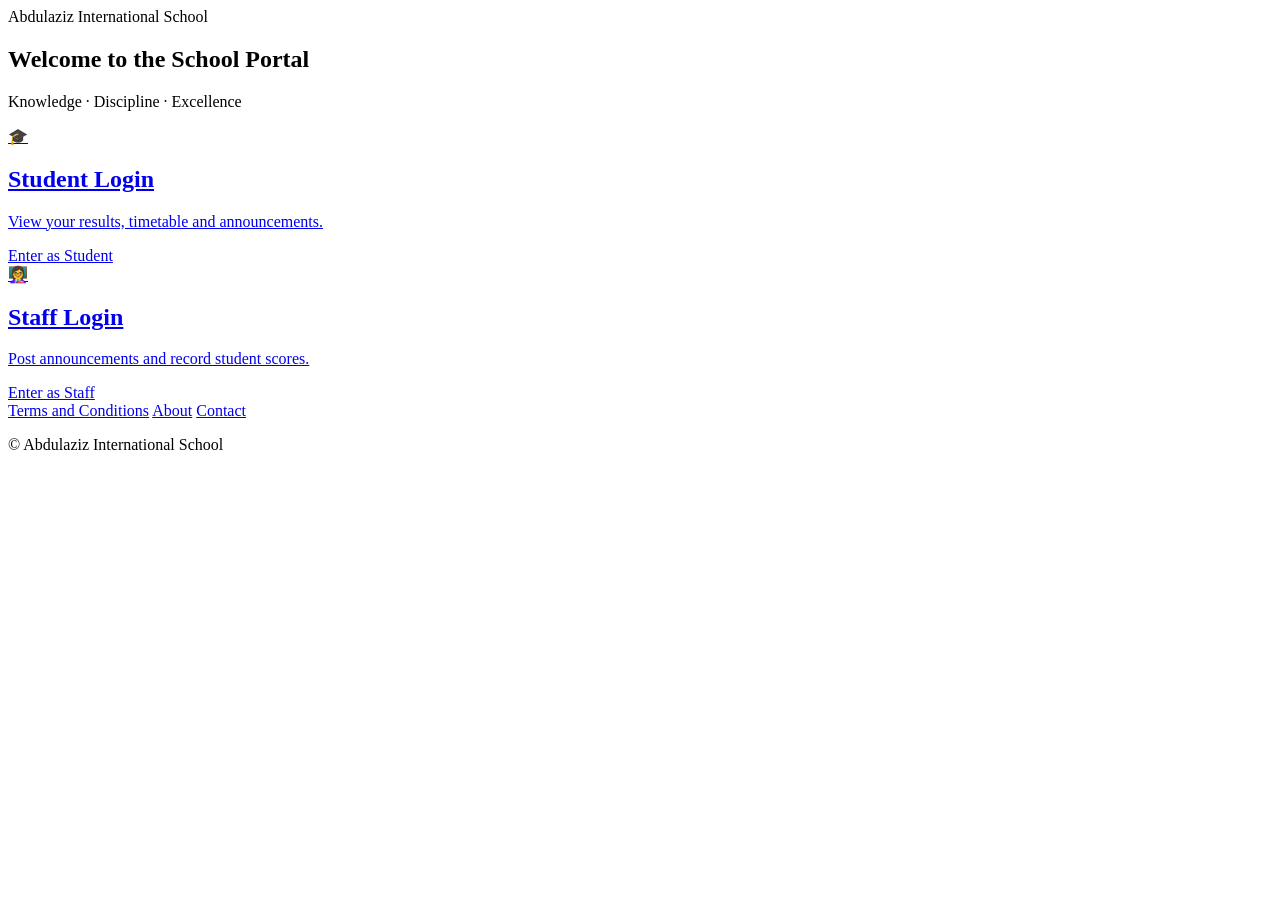
==== index.html @ 6dac69b9 "Add files via upload" ====
<!DOCTYPE html>
<html lang="en">
<head>
<meta charset="UTF-8"><meta name="viewport" content="width=device-width, initial-scale=1">
<title>Abdulaziz International School Portal</title>
<link rel="stylesheet" href="css/style.css">
</head>
<body>
<header class="navbar"><div class="brand">Abdulaziz <span>International School</span></div></header>
<section class="hero"><h1>Welcome to the School Portal</h1><p>Knowledge · Discipline · Excellence</p></section>
<main class="portal-choices">
  <a class="choice" href="student-login.html"><div class="icon">🎓</div><h2>Student Login</h2><p>View your results, timetable and announcements.</p><span class="btn btn-green">Enter as Student</span></a>
  <a class="choice" href="staff-login.html"><div class="icon">👩‍🏫</div><h2>Staff Login</h2><p>Post announcements and record student scores.</p><span class="btn">Enter as Staff</span></a>
</main>
<footer class="site-footer">
  <nav class="footer-nav" aria-label="Footer">
    <a href="terms.html">Terms and Conditions</a>
    <a href="about.html">About</a>
    <a href="contact.html">Contact</a>
  </nav>
  <p>&copy; Abdulaziz International School</p>
</footer>
</body>
</html>
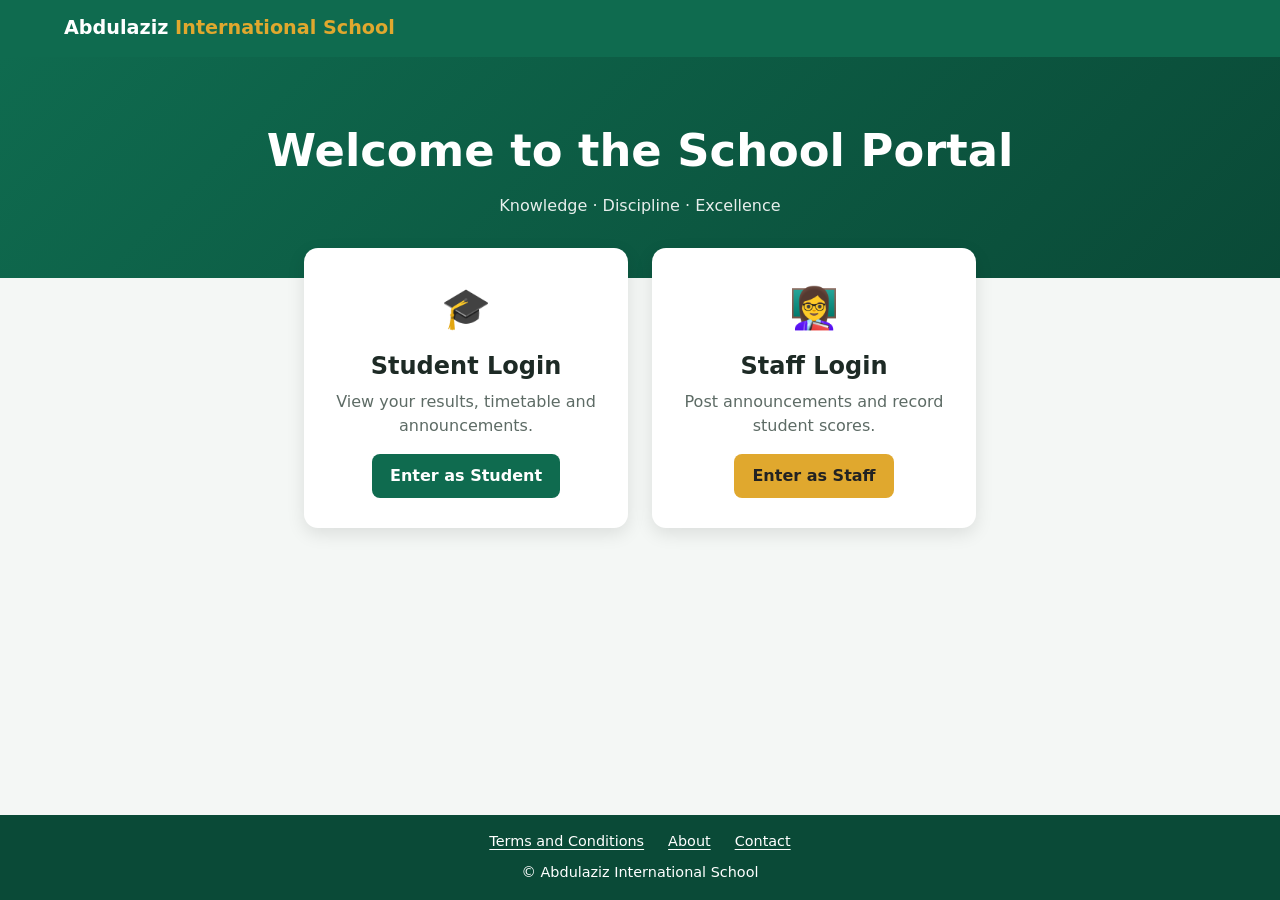
==== commit c081d270: "Add files via upload" ====
--- a/index.html
+++ b/index.html
@@ -3,7 +3,7 @@
 <head>
 <meta charset="UTF-8"><meta name="viewport" content="width=device-width, initial-scale=1">
 <title>Abdulaziz International School Portal</title>
-<link rel="stylesheet" href="css/style.css">
+<link rel="stylesheet" href="style.css">
 </head>
 <body>
 <header class="navbar"><div class="brand">Abdulaziz <span>International School</span></div></header>
--- a/style.css
+++ b/style.css
@@ -0,0 +1,117 @@
+:root{--green:#0f6b4f;--green-dark:#0a4a37;--gold:#e0a82e;--bg:#f4f7f5;--text:#1d2a25;--card:#fff;--muted:#5d6b65;--danger:#c0392b}
+*{box-sizing:border-box;margin:0;padding:0}
+body{font-family:system-ui,-apple-system,"Segoe UI",Roboto,sans-serif;background:var(--bg);color:var(--text);line-height:1.5}
+a{color:inherit;text-decoration:none}
+.navbar{display:flex;justify-content:space-between;align-items:center;padding:14px 5%;background:var(--green);color:#fff;flex-wrap:wrap;gap:10px}
+.brand{font-weight:700;font-size:1.2rem}.brand span{color:var(--gold)}
+.navbar nav{display:flex;gap:16px;align-items:center}
+.btn{display:inline-block;padding:10px 18px;border:0;border-radius:8px;background:var(--gold);color:#222;font-weight:600;cursor:pointer;font-size:1rem}
+.btn:hover{filter:brightness(.95)}
+.btn-green{background:var(--green);color:#fff}.btn-danger{background:var(--danger);color:#fff}
+.btn-sm{padding:5px 10px;font-size:.85rem}
+.hero{text-align:center;padding:60px 5%;background:linear-gradient(135deg,var(--green),var(--green-dark));color:#fff}
+.hero h1{font-size:clamp(1.8rem,5vw,2.8rem)}.hero p{margin-top:10px;opacity:.9}
+.portal-choices{display:grid;grid-template-columns:repeat(auto-fit,minmax(260px,1fr));gap:24px;max-width:800px;margin:-30px auto 40px;padding:0 5%}
+.choice{background:var(--card);padding:30px;border-radius:14px;text-align:center;box-shadow:0 6px 18px rgba(0,0,0,.1);transition:transform .2s}
+.choice:hover{transform:translateY(-4px)}
+.choice .icon{font-size:2.5rem}.choice h2{margin:10px 0 6px}.choice p{color:var(--muted);margin-bottom:16px}
+.login-wrap{min-height:100vh;display:grid;place-items:center;padding:20px}
+.login-box{background:var(--card);width:100%;max-width:400px;padding:32px;border-radius:14px;box-shadow:0 6px 24px rgba(0,0,0,.12);border-top:6px solid var(--green)}
+.login-box.staff{border-top-color:var(--gold)}
+.login-box h1{font-size:1.4rem;margin-bottom:4px}.login-box .sub{color:var(--muted);margin-bottom:20px}
+label{display:block;font-weight:600;margin:12px 0 4px;font-size:.9rem}
+input,select,textarea{width:100%;padding:10px;border:1px solid #c9d3ce;border-radius:8px;font:inherit}
+input:focus,select:focus,textarea:focus{outline:2px solid var(--green);border-color:transparent}
+.login-box .btn{width:100%;margin-top:18px}
+.form-submit{margin-top:12px}
+.error{color:var(--danger);font-size:.9rem;margin-top:10px;min-height:1.2em}
+.hint{margin-top:16px;font-size:.8rem;color:var(--muted);background:#eef3f0;padding:8px;border-radius:8px}
+.back{display:block;text-align:center;margin-top:14px;font-size:.9rem;color:var(--green)}
+.container{max-width:1000px;margin:24px auto;padding:0 5%}
+.grid{display:grid;grid-template-columns:1fr;gap:20px}
+@media(min-width:800px){.grid{grid-template-columns:1fr 1fr}}
+.card{background:var(--card);padding:20px;border-radius:12px;box-shadow:0 2px 10px rgba(0,0,0,.07)}
+.card h3{margin-bottom:12px;color:var(--green)}.full{grid-column:1/-1}
+table{width:100%;border-collapse:collapse;font-size:.95rem}
+th,td{padding:8px;text-align:left;border-bottom:1px solid #e3e9e6}
+th{background:#eef3f0}
+.table-scroll{overflow-x:auto}
+.ann{border-left:4px solid var(--gold);padding:8px 12px;margin-bottom:10px;background:#fffaf0;border-radius:6px}
+.ann small{color:var(--muted)}
+.empty{color:var(--muted);font-style:italic}
+.calculator-card{max-width:520px}
+.calculator{max-width:360px;margin:0 auto}
+.calc-display{width:100%;min-height:72px;margin-bottom:12px;padding:14px 16px;border-radius:10px;background:#edf3ef;color:var(--text);font-size:2rem;font-weight:700;text-align:right;overflow:hidden;white-space:nowrap}
+.calc-grid{display:grid;grid-template-columns:repeat(4,1fr);gap:8px}
+.calc-key{min-height:52px;border:0;border-radius:9px;background:#eef2f0;color:var(--text);font-size:1.1rem;font-weight:700;cursor:pointer;transition:background .15s,transform .15s}
+.calc-key:hover{background:#dde7e2}.calc-key:active{transform:scale(.97)}
+.calc-action{background:#f7e8bc}.calc-action:hover{background:#f2d98f}
+.calc-op{background:#dcebe4;color:var(--green-dark)}.calc-op:hover{background:#c9dfd3}
+.calc-equals{background:var(--gold);color:#222}.calc-equals:hover{background:#cf9821}
+.calc-wide{grid-column:span 2}
+@media(max-width:420px){.calculator-card{max-width:none}.calc-key{min-height:48px}}
+
+html{-webkit-text-size-adjust:100%;text-size-adjust:100%}
+img,video,canvas,svg{max-width:100%;height:auto}
+button,input,select,textarea{font:inherit}
+.brand,.navbar nav,.card,.choice,.login-box{min-width:0}
+.brand{overflow-wrap:anywhere}
+.container{width:100%}
+.grid{grid-template-columns:minmax(0,1fr)}
+.card{overflow-wrap:anywhere}
+.full{grid-column:1/-1}
+.portal-choices{grid-template-columns:repeat(auto-fit,minmax(min(100%,260px),1fr))}
+.choice{overflow-wrap:anywhere}
+.login-wrap{min-height:100vh;min-height:100svh;padding:clamp(12px,4vw,24px)}
+.login-box{padding:clamp(20px,5vw,32px)}
+.login-box h1{overflow-wrap:anywhere}
+.table-scroll{max-width:100%;overscroll-behavior-x:contain}
+table{min-width:420px}
+.calculator-card{width:100%;justify-self:center}
+.calc-key{touch-action:manipulation}
+
+@media(min-width:800px){
+  .grid{grid-template-columns:repeat(2,minmax(0,1fr))}
+}
+
+@media(max-width:560px){
+  .navbar{padding:12px 5%}
+  .navbar nav{width:100%;justify-content:space-between;gap:8px}
+  .navbar nav span{min-width:0;overflow-wrap:anywhere}
+  .hero{padding:clamp(36px,10vw,60px) 5%}
+  .portal-choices{grid-template-columns:minmax(0,1fr);gap:16px;margin:0 auto 28px}
+  .choice{padding:clamp(20px,6vw,30px)}
+  .container{margin:16px auto;padding:0 4%}
+  .grid{gap:14px}
+  .card{padding:clamp(16px,5vw,20px)}
+  .calculator-card{max-width:none}
+}
+
+@media(max-width:360px){
+  .brand{font-size:1.05rem}
+  .btn{padding:9px 13px}
+  .btn-sm{padding:5px 9px}
+  .calc-grid{gap:6px}
+  .calc-key{min-height:46px}
+  .calc-display{font-size:1.7rem}
+}
+
+body{min-height:100vh;min-height:100svh;display:flex;flex-direction:column}
+.login-wrap{flex:1;min-height:0}
+.site-footer{width:100%;margin-top:auto;padding:16px 5%;background:var(--green-dark);color:#fff;text-align:center;font-size:.9rem}
+.site-footer p{margin:10px 0 0;overflow-wrap:anywhere}
+.footer-nav{display:flex;justify-content:center;flex-wrap:wrap;gap:8px 24px}
+.footer-nav a{color:#fff;text-decoration:underline;text-underline-offset:3px}
+.footer-nav a:hover{text-decoration-thickness:2px}
+.footer-nav a:focus-visible{outline:2px solid var(--gold);outline-offset:4px}
+.info-page{flex:1;width:100%;max-width:1000px;margin:24px auto;padding:0 5%}
+.info-section{padding:20px;background:var(--card);border-radius:12px;box-shadow:0 2px 10px rgba(0,0,0,.07)}
+.info-section h2{margin-bottom:8px;color:var(--green);font-size:1.15rem}
+.info-section p{color:var(--muted)}
+
+@media(max-width:360px){
+  .site-footer{padding:14px 4%;font-size:.82rem}
+  .footer-nav{gap:8px 16px}
+  .info-page{margin:16px auto;padding:0 4%}
+  .info-section{padding:16px}
+}
